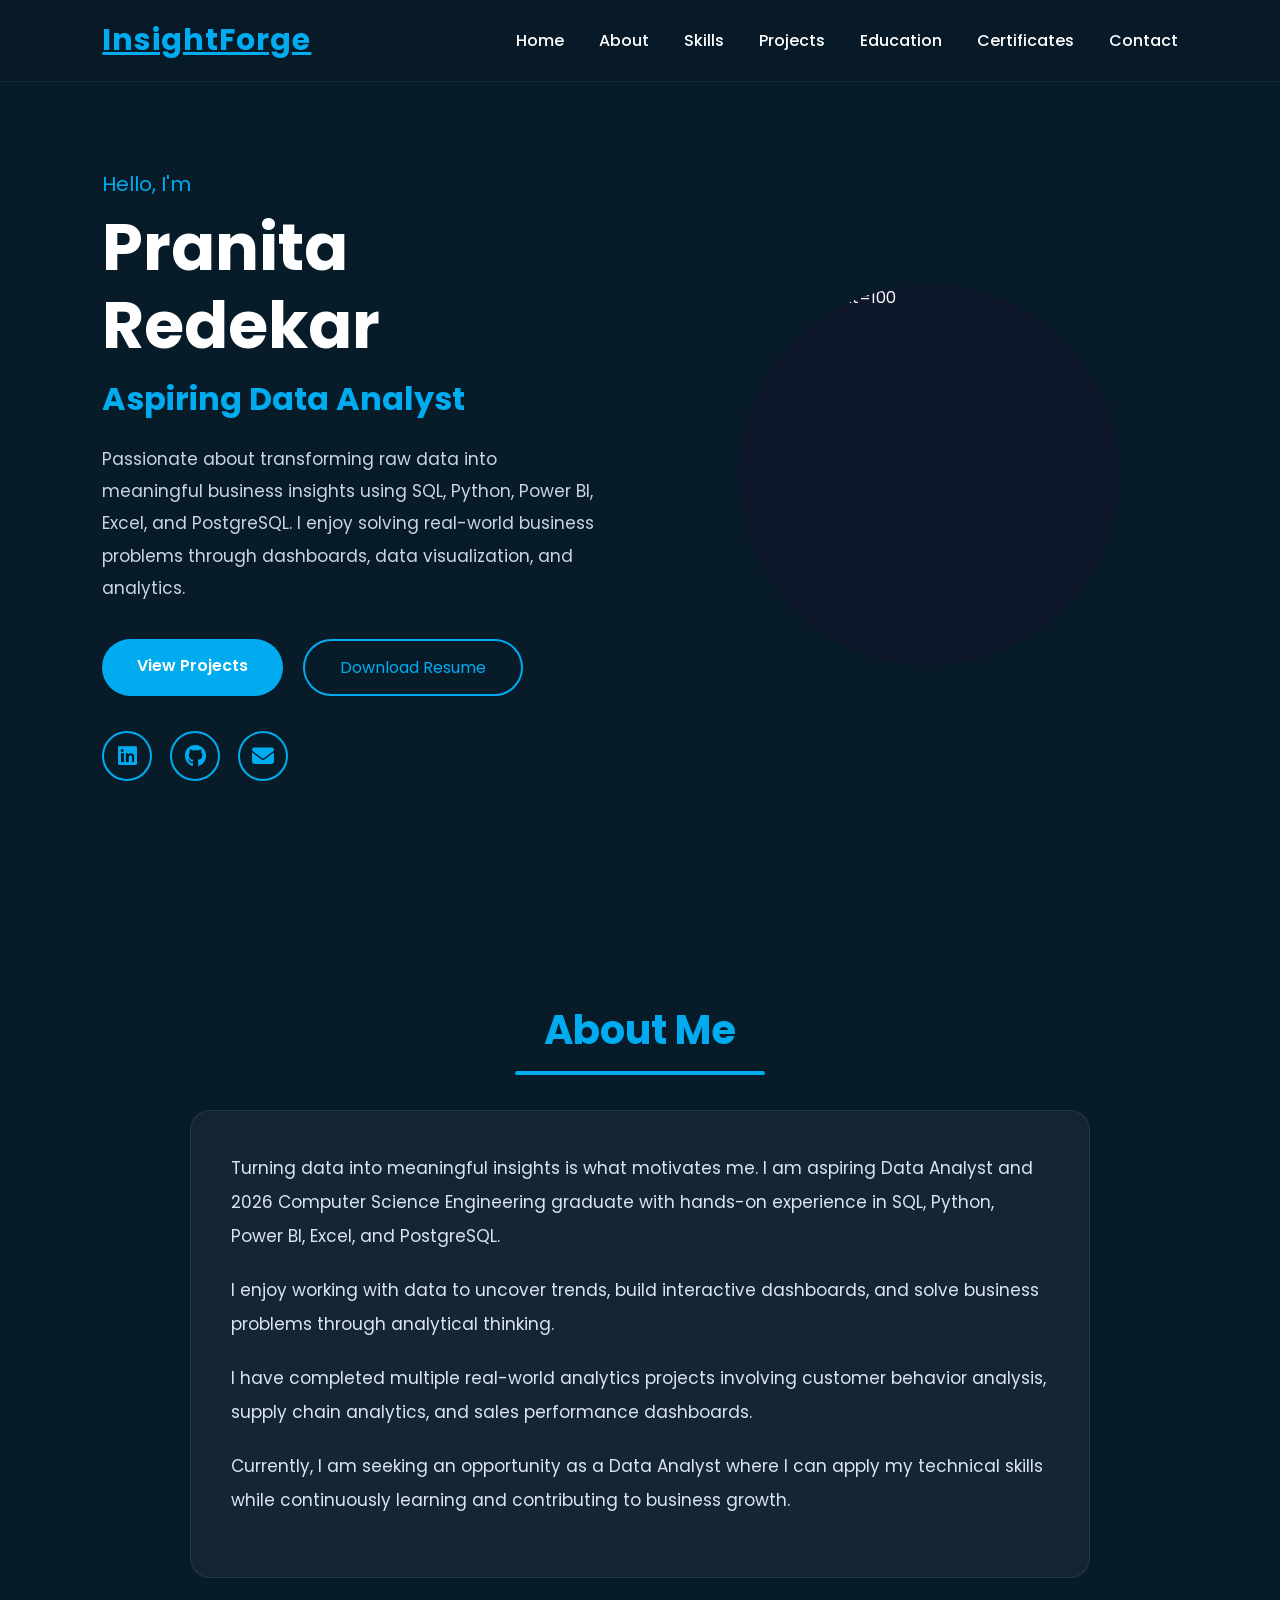
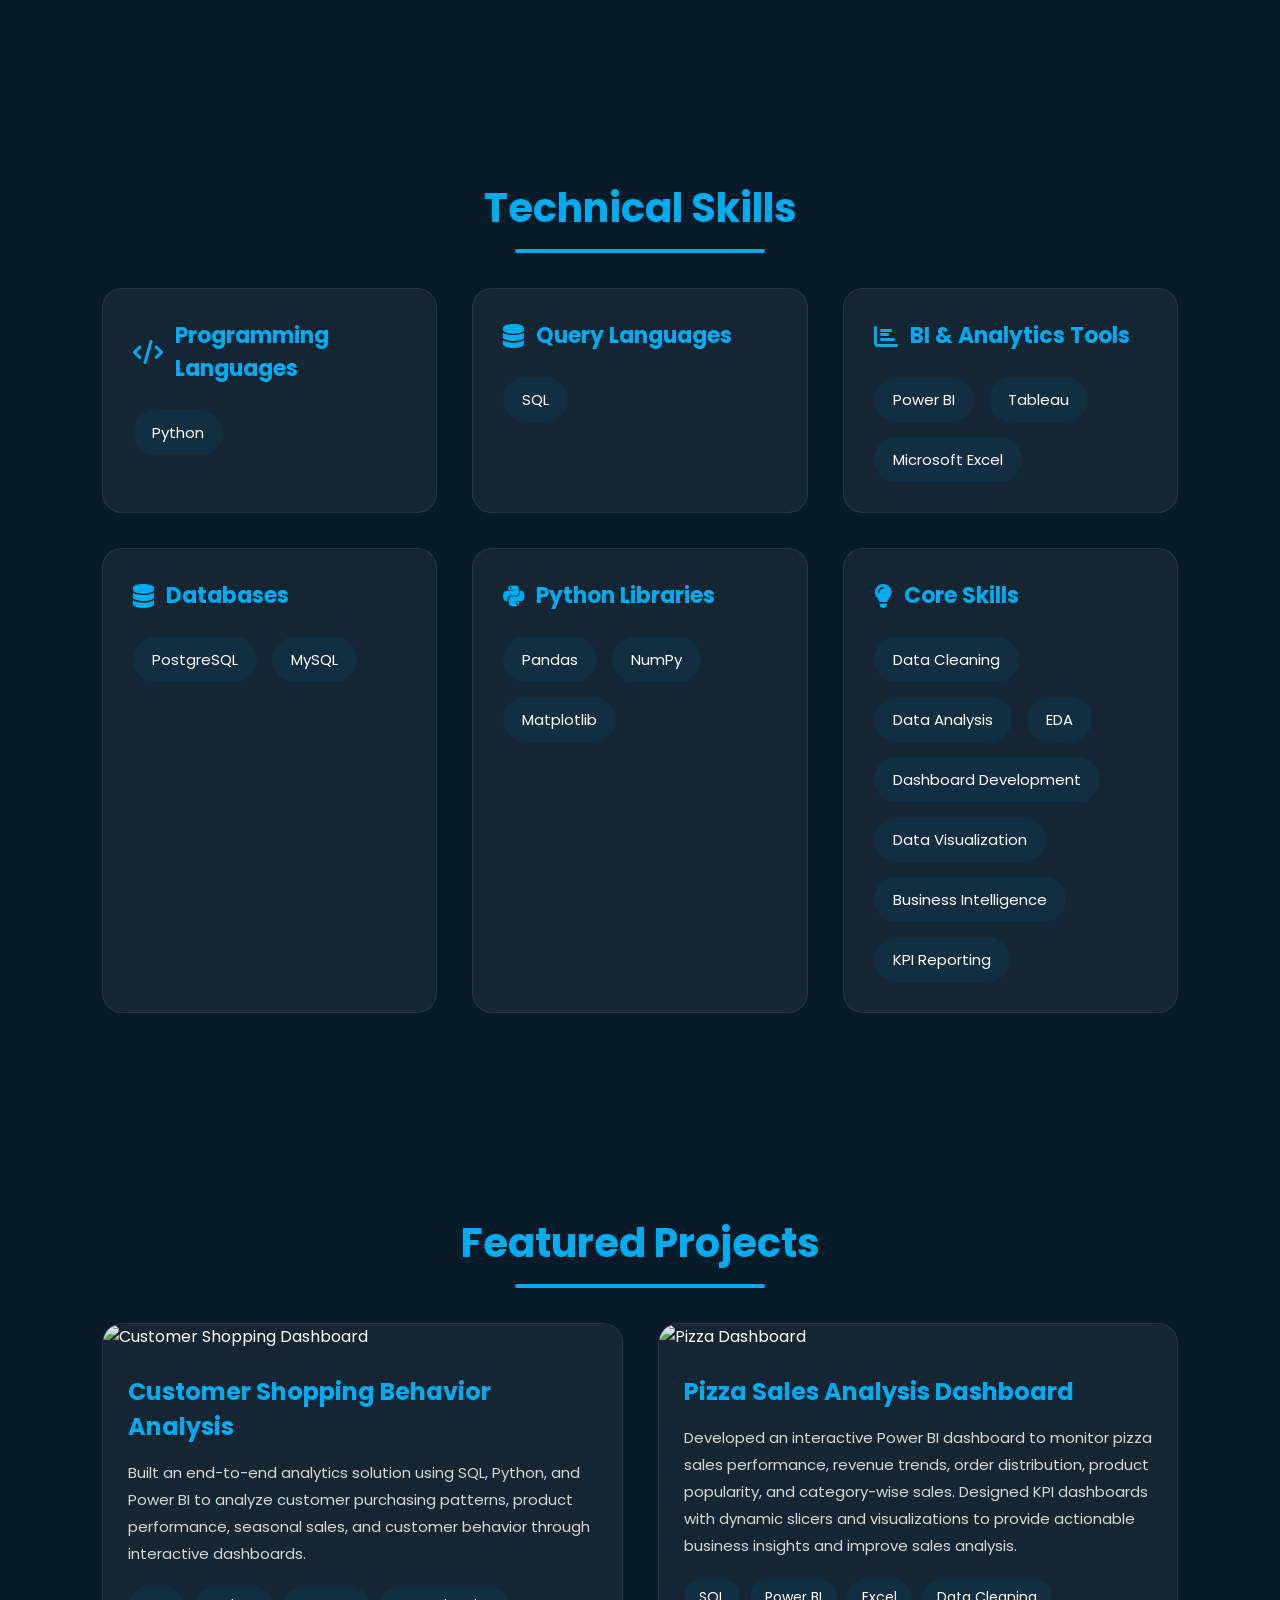
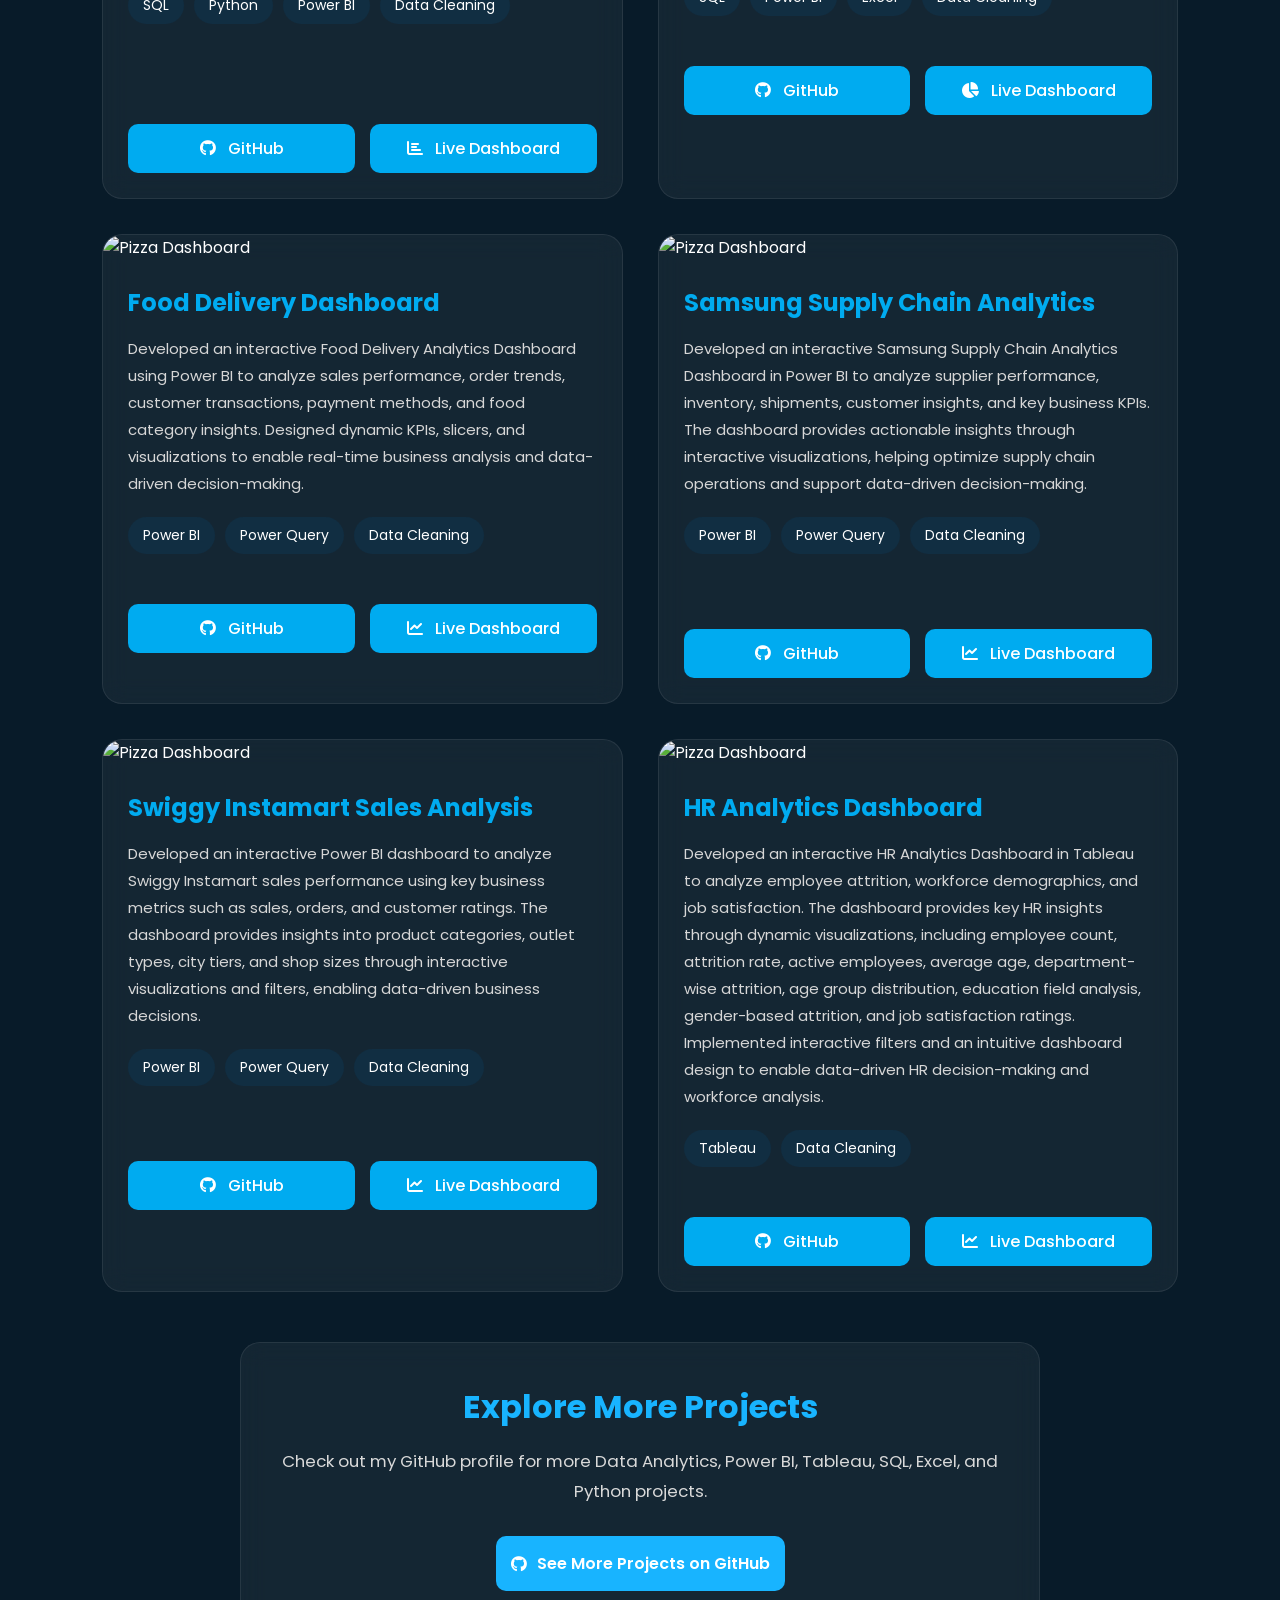
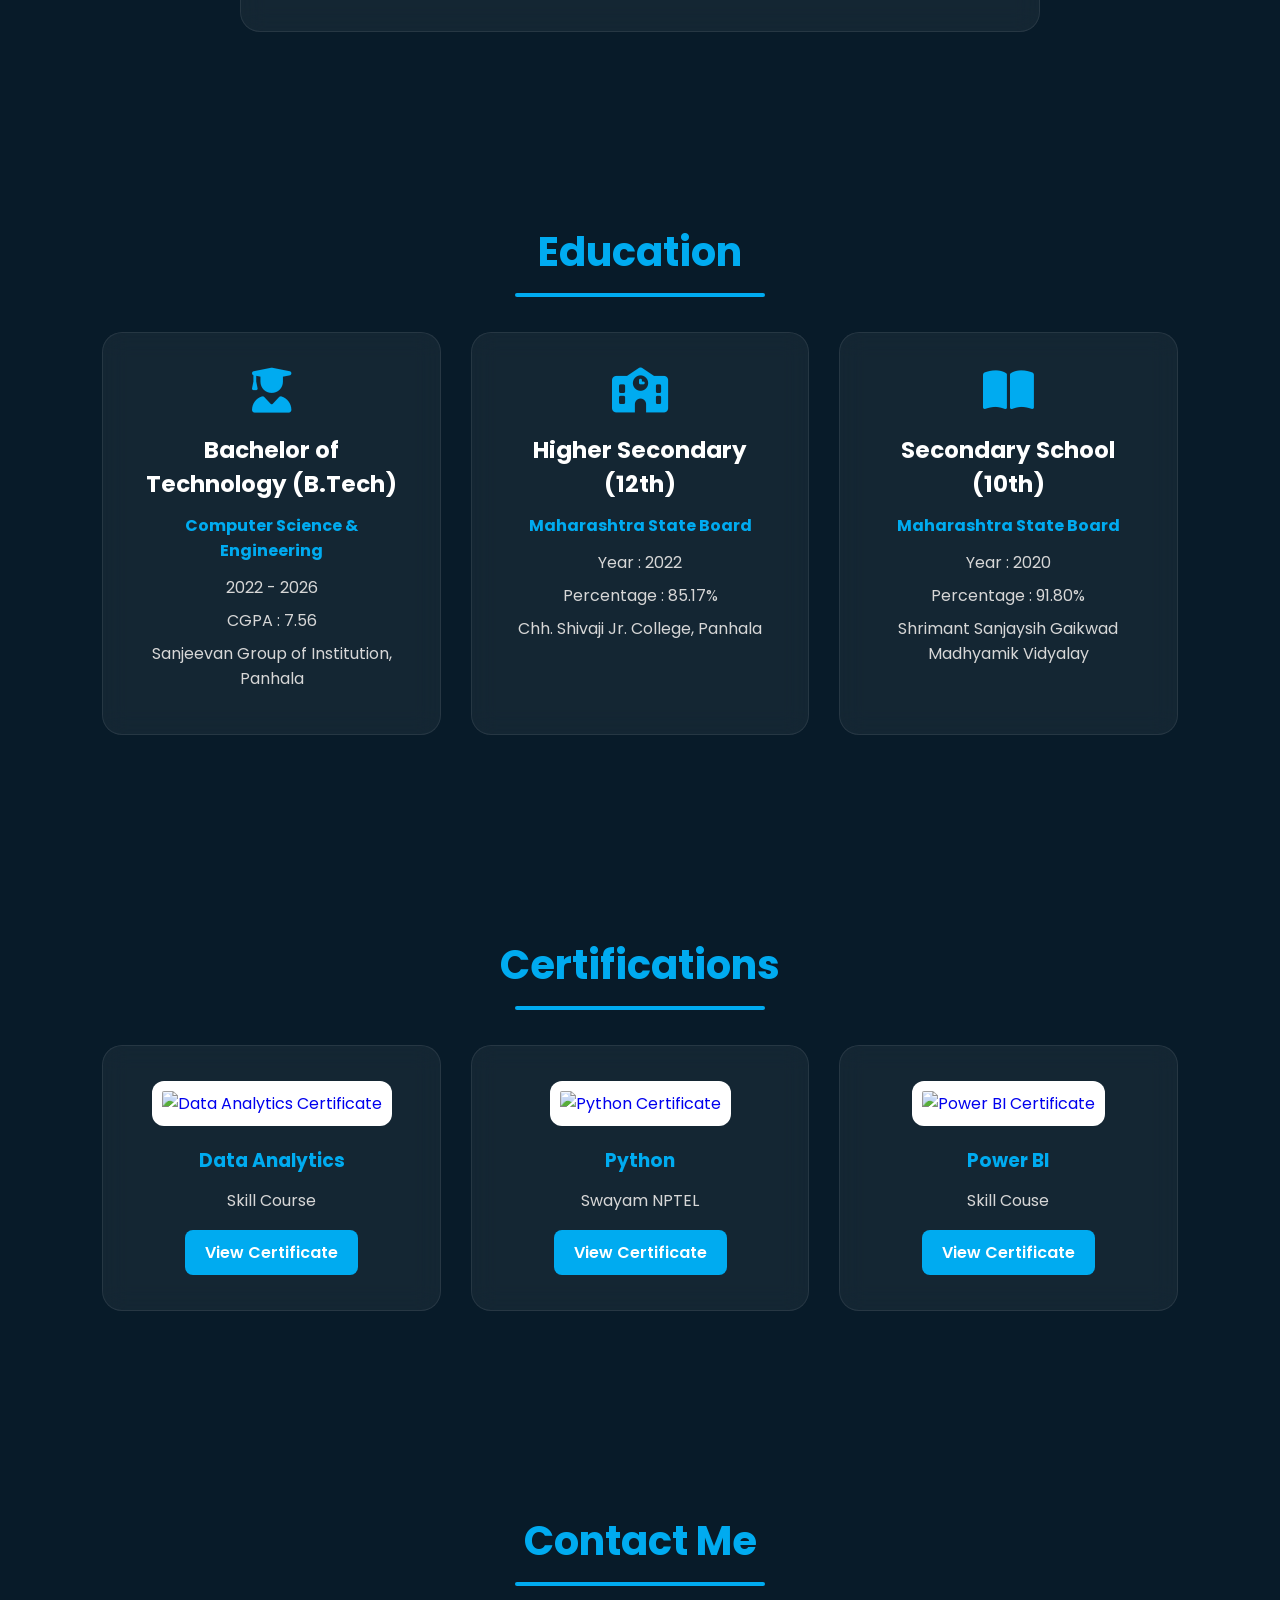
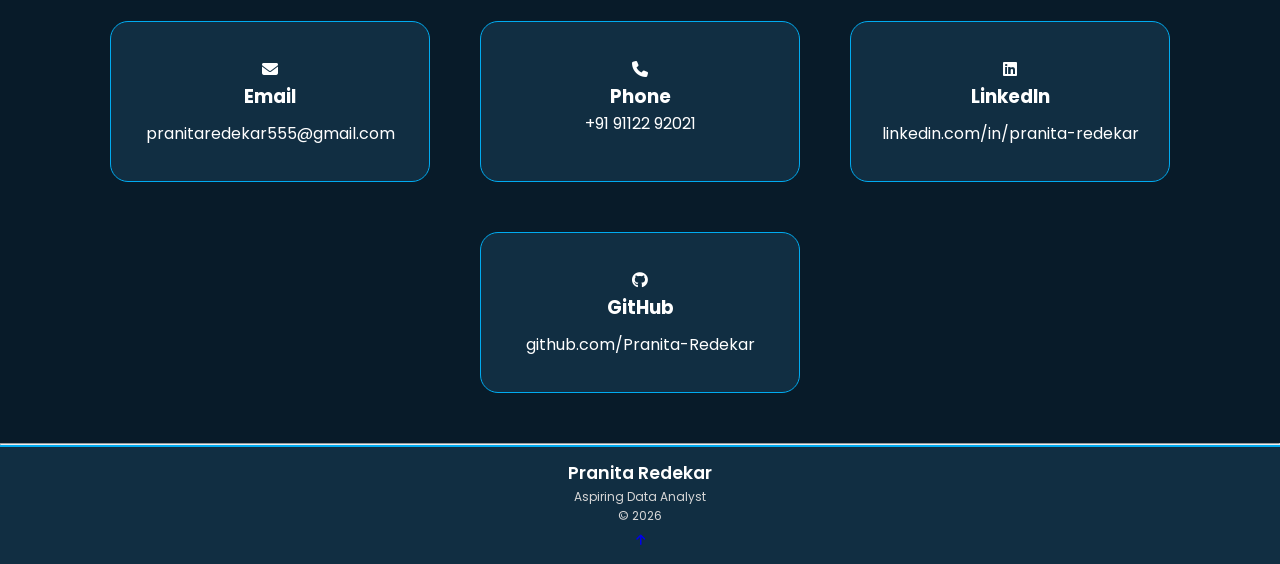
==== Portfolio/index.html @ 21b6b7c8 "Add files via upload" ====
<!DOCTYPE html>
<html lang="en">
<head>
    <meta charset="UTF-8">
    <meta name="viewport" content="width=device-width, initial-scale=1.0">
    <title>Pranita | Data Analyst Portfolio</title>

    <link rel="stylesheet" href="style.css">

    <!-- Google Fonts -->
    <link href="https://fonts.googleapis.com/css2?family=Poppins:wght@300;400;500;600;700&display=swap" rel="stylesheet">

    <!-- Font Awesome -->
    <link rel="stylesheet"
    href="https://cdnjs.cloudflare.com/ajax/libs/font-awesome/6.5.2/css/all.min.css">

</head>

<body>

<!-- ===================== NAVBAR ===================== -->

<header>

    
    <a href="#" class="logo">
    <u>InsightForge</u> 
</a>

    <nav>

        <a href="#home">Home</a>
        <a href="#about">About</a>
        <a href="#skills">Skills</a>
        <a href="#projects">Projects</a>
        <a href="#education">Education</a>
        <a href="#certifications">Certificates</a>
        <a href="#contact">Contact</a>

    </nav>

</header>

<!-- ===================== HERO ===================== -->

<section class="hero" id="home">

<div class="hero-content">

    <p class="hello">
        Hello, I'm
    </p>

    <h1>Pranita Redekar </h1>

    <h2>Aspiring Data Analyst</h2>

    <p class="hero-description">

        Passionate about transforming raw data into meaningful business insights
        using SQL, Python, Power BI, Excel, and PostgreSQL.

        I enjoy solving real-world business problems through dashboards,
        data visualization, and analytics.

    </p>

    <div class="hero-buttons">

        <a href="#projects" class="btn">
            View Projects
        </a>

        <a href="D:\Data Analytics\Portfolio\Data Analyst - Pranita Redekar.pdf" class="btn-outline" download>
            Download Resume
        </a>

    </div>

    <div class="social-icons">

        <a href="https://www.linkedin.com/in/pranita-redekar/" target="_blank">
            <i class="fab fa-linkedin"></i>
        </a>

        <a href="https://github.com/Pranita-Redekar" target="_blank">
            <i class="fab fa-github"></i>
        </a>

        
        <a href="mailto:pranitaredekar555@gmail.com" class="social-btn">
            <i class="fas fa-envelope"></i>
        </a>

    </div>

</div>


<div class="hero-image">

    <img src="D:\Data Analytics\Portfolio\New.jpeg" alt="Profile height=100" >

</div>

</section>

<!-- ===================== ABOUT ===================== -->

<section id="about">

<h2 class="section-title">
    About Me
</h2>

<div class="about-container">

<div class="about-text">

<p>

Turning data into meaningful insights is what motivates me. I am aspiring Data Analyst and 2026 Computer Science Engineering graduate with hands-on experience in SQL, Python, Power BI, Excel, and PostgreSQL.

</p>

<p>

I enjoy working with data to uncover trends, build interactive
dashboards, and solve business problems through analytical thinking.

</p>

<p>

I have completed multiple real-world analytics projects involving
customer behavior analysis, supply chain analytics, and sales
performance dashboards.

</p>

<p>

Currently, I am seeking an opportunity as a Data Analyst where I
can apply my technical skills while continuously learning and
contributing to business growth.

</p>

</div>

</div>

</section>



<!-- ===================================================== -->
<!-- ===================== SKILLS ===================== -->

<section id="skills">

    <h2 class="section-title">Technical Skills</h2>

    <div class="skills-container">

        <!-- Programming Languages -->
        <div class="skill-category">

            <h3><i class="fas fa-code"></i> Programming Languages</h3>

            <div class="skill-items">
                <span>Python</span>
            </div>

        </div>

        <!-- Query Languages -->
        <div class="skill-category">

            <h3><i class="fas fa-database"></i> Query Languages</h3>

            <div class="skill-items">
            <span>SQL</span>
            </div>

        </div>

        

        <!-- BI Tools -->
        <div class="skill-category">

            <h3><i class="fas fa-chart-bar"></i> BI & Analytics Tools</h3>

            <div class="skill-items">
                <span>Power BI</span>
                <span>Tableau</span>
                <span>Microsoft Excel</span>
            </div>

        </div>

        <!-- Databases -->
        <div class="skill-category">

            <h3><i class="fas fa-database"></i> Databases</h3>

            <div class="skill-items">
                <span>PostgreSQL</span>
                <span>MySQL</span>
            </div>

        </div>

        <!-- Python Libraries -->
        <div class="skill-category">

            <h3><i class="fab fa-python"></i> Python Libraries</h3>

            <div class="skill-items">
                <span>Pandas</span>
                <span>NumPy</span>
                <span>Matplotlib</span>
            </div>

        </div>

        <!-- Core Skills -->
        <div class="skill-category">

            <h3><i class="fas fa-lightbulb"></i> Core Skills</h3>

            <div class="skill-items">
                <span>Data Cleaning</span>
                <span>Data Analysis</span>
                <span>EDA</span>
                <span>Dashboard Development</span>
                <span>Data Visualization</span>
                <span>Business Intelligence</span>
                <span>KPI Reporting</span>
            </div>

        </div>

    </div>

</section>





<!-- ===================== PROJECTS ===================== -->

<section id="projects">

    <h2 class="section-title">Featured Projects</h2>

    <div class="projects-container">

        <!-- Project 1 -->

<div class="project-card">

<img src="D:\Data Analytics\Portfolio\Images\Customer Shopping Behavior.png"
alt="Customer Shopping Dashboard">

<div class="project-content">

<h3>Customer Shopping Behavior Analysis</h3>

<p>

Built an end-to-end analytics solution using SQL, Python, and Power BI to analyze customer purchasing patterns, product performance, seasonal sales, and customer behavior through interactive dashboards.

</p>

<div class="tech-stack">

<span>SQL</span>

<span>Python</span>

<span>Power BI</span>

<span>Data Cleaning</span>

</div>
<br>
<br>
<br>

<div class="project-links">

<a href="https://github.com/Pranita-Redekar/Customer-Shopping-Behavior-Power-BI-Python-SQL"
target="_blank">

<i class="fab fa-github"></i>
GitHub

</a>

<a href="https://app.powerbi.com/"
target="_blank">

<i class="fas fa-chart-bar"></i>
Live Dashboard

</a>

</div>

</div>

</div>

<!-- Project 2 -->

<div class="project-card">

<img src="D:\Data Analytics\Portfolio\Images\Pizza Sales Dashboard.png"
alt="Pizza Dashboard">

<div class="project-content">

<h3>Pizza Sales Analysis Dashboard</h3>

<p>

    Developed an interactive Power BI dashboard to monitor pizza sales performance, revenue trends, order distribution, product popularity, and category-wise sales. Designed KPI dashboards with dynamic slicers and visualizations to provide actionable business insights and improve sales analysis.
    
</p>

<div class="tech-stack">

<span>SQL</span>

<span>Power BI</span>

<span>Excel</span>

<span>Data Cleaning</span>


</div>
<br>
<div class="project-links">

<a href="https://github.com/Pranita-Redekar/Pizza-Sales-Analysis-Power-BI-and-SQL"
target="_blank">

<i class="fab fa-github"></i>

GitHub

</a>

<a href="https://app.powerbi.com/"
target="_blank">

<i class="fas fa-chart-pie"></i>

Live Dashboard

</a>

</div>

</div>

</div>




<!-- Project 3 -->

<div class="project-card">

<img src="D:\Data Analytics\Portfolio\Images\Food Delivery.png"
alt="Pizza Dashboard">


<div class="project-content">

<h3>Food Delivery Dashboard</h3>

<p>

Developed an interactive Food Delivery Analytics Dashboard using Power BI to analyze sales performance, order trends, customer transactions, payment methods, and food category insights. Designed dynamic KPIs, slicers, and visualizations to enable real-time business analysis and data-driven decision-making.

</p>

<div class="tech-stack">

<span>Power BI</span>

<span>Power Query</span>

<span>Data Cleaning</span>


</div>
<br>

<div class="project-links">

<a href="https://github.com/Pranita-Redekar/Food-Delivery-Dashboard-PowerBI"
target="_blank">

<i class="fab fa-github"></i>

GitHub

</a>

<a href="https://app.powerbi.com/"
target="_blank">

<i class="fas fa-chart-line"></i>

Live Dashboard

</a>

</div>

</div>

</div>

<!-- Project 3 -->

<div class="project-card">

<img src="D:\Data Analytics\Portfolio\Images\Supply Chain.png"
alt="Pizza Dashboard">



<div class="project-content">

<h3>Samsung Supply Chain Analytics</h3>

<p>

Developed an interactive Samsung Supply Chain Analytics Dashboard in Power BI to analyze supplier performance, inventory, shipments, customer insights, and key business KPIs. The dashboard provides actionable insights through interactive visualizations, helping optimize supply chain operations and support data-driven decision-making.
</p>

<div class="tech-stack">

<span>Power BI</span>

<span>Power Query</span>

<span>Data Cleaning</span>


</div>
<br>
<br>

<div class="project-links">

<a href="https://github.com/Pranita-Redekar/Samsung-Supply-Chain-Project-Power-BI"
target="_blank">

<i class="fab fa-github"></i>

GitHub

</a>

<a href="https://app.powerbi.com/"
target="_blank">

<i class="fas fa-chart-line"></i>

Live Dashboard

</a>

</div>

</div>

</div>



<!-- Project 5 -->

<div class="project-card">

<img src="D:\Data Analytics\Portfolio\Images\Swiggy Sales.png"
alt="Pizza Dashboard">


<div class="project-content">

<h3>Swiggy Instamart Sales Analysis</h3>

<p>

Developed an interactive Power BI dashboard to analyze Swiggy Instamart sales performance using key business metrics such as sales, orders, and customer ratings. The dashboard provides insights into product categories, outlet types, city tiers, and shop sizes through interactive visualizations and filters, enabling data-driven business decisions.
</p>

<div class="tech-stack">

<span>Power BI</span>

<span>Power Query</span>

<span>Data Cleaning</span>


</div>
<br><br>

<div class="project-links">

<a href="https://github.com/Pranita-Redekar/Swiggy-Instamart-Sales-Performance-Dashboard-Power-BI"
target="_blank">

<i class="fab fa-github"></i>

GitHub

</a>

<a href="https://app.powerbi.com/"
target="_blank">

<i class="fas fa-chart-line"></i>

Live Dashboard

</a>

</div>

</div>

</div>


<!-- Project 6 -->

<div class="project-card">

<img src="D:\Data Analytics\Portfolio\Images\HR Analytics.png"
alt="Pizza Dashboard">


<div class="project-content">

<h3>HR Analytics Dashboard</h3>

<p>
Developed an interactive HR Analytics Dashboard in Tableau to analyze employee attrition, workforce demographics, and job satisfaction. The dashboard provides key HR insights through dynamic visualizations, including employee count, attrition rate, active employees, average age, department-wise attrition, age group distribution, education field analysis, gender-based attrition, and job satisfaction ratings. Implemented interactive filters and an intuitive dashboard design to enable data-driven HR decision-making and workforce analysis.
</p>

<div class="tech-stack">

<span>Tableau</span>

<span>Data Cleaning</span>


</div>
<br>

<div class="project-links">

<a href="https://github.com/Pranita-Redekar/HR-Analytics-Dashboard-Tableau"
target="_blank">

<i class="fab fa-github"></i>

GitHub

</a>

<a href="https://app.powerbi.com/"
target="_blank">

<i class="fas fa-chart-line"></i>

Live Dashboard

</a>

</div>

</div>

</div>


    </div> <!-- End of projects-container -->

    <section class="github-section">
        <div class="github-box">
            <h2>Explore More Projects</h2>

        <p>
            Check out my GitHub profile for more Data Analytics,
            Power BI, Tableau, SQL, Excel, and Python projects.
        </p>

        <a href="https://github.com/Pranita-Redekar"
           target="_blank"
           class="github-btn">

            <i class="fab fa-github"></i>
            See More Projects on GitHub

        </a>
        </div>
    </section>

</section>




<!-- Skills Section -->
<!-- Do not add anything below until Part 2 -->
<!-- ===================================================== -->
<!-- ===================== EDUCATION ===================== -->

<section id="education">

    <h2 class="section-title">Education</h2>

    <div class="education-container">

        <!-- B.E. -->
        <div class="education-card">

            <i class="fas fa-user-graduate"></i>

            <h3>Bachelor of Technology (B.Tech)</h3>

            <h4>Computer Science & Engineering </h4>

            <p>2022 - 2026</p>

            <p>CGPA : 7.56</p>

            <p>Sanjeevan Group of Institution, Panhala</p>

        </div>

        <!-- 12th -->

        <div class="education-card">

            <i class="fas fa-school"></i>

            <h3>Higher Secondary (12th)</h3>

            <h4>Maharashtra State Board</h4>

            <p>Year : 2022</p>

            <p>Percentage : 85.17%</p>

            <p>Chh. Shivaji Jr. College, Panhala</p>

        </div>

        <!-- 10th -->

        <div class="education-card">

            <i class="fas fa-book-open"></i>

            <h3>Secondary School (10th)</h3>

            <h4>Maharashtra State Board</h4>

            <p>Year : 2020</p>

            <p>Percentage : 91.80%</p>

            <p>Shrimant Sanjaysih Gaikwad Madhyamik Vidyalay</p>

        </div>

    </div>

</section>






<!-- ===================== CERTIFICATIONS ===================== -->

<section id="certifications">

    <h2 class="section-title">Certifications</h2>

    <div class="certificate-container">

        <!-- Certificate 1 -->
        <div class="certificate-card">

            <a href="Certificates/Data Analytics Masterry.png" target="_blank">
                <img src="Certificates/Data Analytics Masterry.png"
                     alt="Data Analytics Certificate"
                     class="certificate-img">
            </a>

            <h3>Data Analytics</h3>

            <p>Skill Course</p>

            <a href="Certificates/Data Analytics Masterry.png"
               target="_blank"
               class="certificate-btn">
               View Certificate
            </a>

        </div>

        <!-- Certificate 2 -->
        <div class="certificate-card">

            <a href="Certificates/Python NPTEL Certificate.jpg" target="_blank">
                <img src="Certificates/Python NPTEL Certificate.jpg"
                     alt="Python Certificate"
                     class="certificate-img">
            </a>

            <h3>Python</h3>

            <p>Swayam NPTEL</p>

            <a href="Certificates/Python NPTEL Certificate.jpg"
               target="_blank"
               class="certificate-btn">
               View Certificate
            </a>

        </div>

        <!-- Certificate 3 -->
        <div class="certificate-card">

            <a href="Certificates/Power BI Certificate.png" target="_blank">
                <img src="Certificates/Power BI Certificate.png"
                     alt="Power BI Certificate"
                     class="certificate-img">
            </a>

            <h3>Power BI</h3>

            <p>Skill Couse</p>

            <a href="Certificates/Power BI Certificate.png"
               target="_blank"
               class="certificate-btn">
               View Certificate
            </a>

        </div>

    </div>

</section>



<!-- ===================== CONTACT ===================== -->

<section id="contact">

<h2 class="section-title">

Contact Me

</h2>


<div class="contact-container">


<!-- Email -->


<div class="contact-card">
    <i class="fas fa-envelope"></i>
    <h3>Email</h3>
    <a href="mailto:pranitaredekar555@gmail.com">
        pranitaredekar555@gmail.com
    </a>
</div>

<!-- Phone -->

<div class="contact-card">

<i class="fas fa-phone"></i>

<h3>Phone</h3>

<p>+91 91122 92021</p>

</div>


<div class="contact-card">
    <i class="fab fa-linkedin"></i>
    <h3>LinkedIn</h3>
    <a href="https://www.linkedin.com/in/pranita-redekar/" target="_blank">
        linkedin.com/in/pranita-redekar
    </a>
</div>

<div class="contact-card">
    <i class="fab fa-github"></i>
    <h3>GitHub</h3>
    <a href="https://github.com/Pranita-Redekar" target="_blank">
        github.com/Pranita-Redekar
    </a>
</div>

</div>


<!-- ===================== FOOTER ===================== -->
<br>
<br>
<hr>
<footer class="footer">

<div class="footer-content">

<h2>Pranita Redekar</h2>

<p>Aspiring Data Analyst</p>


<p class="copyright">© 2026 </p>

<!-- Back to Top -->

<a href="#home" class="top-btn">

<i class="fas fa-arrow-up"></i>

</a>
</div>


</footer>




</html>
<script src="script.js"></script>
</body>
</html>
---- Portfolio/style.css ----
/* ==========================================
   GOOGLE FONT
========================================== */

@import url('https://fonts.googleapis.com/css2?family=Poppins:wght@300;400;500;600;700;800&display=swap');

/* ==========================================
   RESET
========================================== */

*{
    margin:0;
    padding:0;
    box-sizing:border-box;
    scroll-behavior:smooth;
    font-family:'Poppins',sans-serif;
}

body{

    background:#081b29;
    color:#fff;
    overflow-x:hidden;

}

html{

    scroll-behavior:smooth;

}

a{

    text-decoration:none;

}

ul{

    list-style:none;

}

/* ==========================================
   CUSTOM SCROLL BAR
========================================== */

::-webkit-scrollbar{

    width:10px;

}

::-webkit-scrollbar-track{

    background:#081b29;

}

::-webkit-scrollbar-thumb{

    background:#00abf0;
    border-radius:20px;

}

::-webkit-scrollbar-thumb:hover{

    background:#0095d5;

}

/* ==========================================
   HEADER
========================================== */

header{

    position:fixed;
    top:0;
    left:0;

    width:100%;

    padding:18px 8%;

    display:flex;
    justify-content:space-between;
    align-items:center;

    background:rgba(8,27,41,.75);

    backdrop-filter:blur(15px);

    z-index:999;

    border-bottom:1px solid rgba(255,255,255,.08);

}

/* ==========================================
   LOGO
========================================== */

.logo{

    color:#00abf0;

    font-size:30px;

    font-weight:700;

    letter-spacing:1px;

}

/* ==========================================
   NAVBAR
========================================== */

nav{

    display:flex;
    gap:35px;

}

nav a{

    color:white;

    font-weight:500;

    transition:.35s;

    position:relative;

}

nav a::after{

    content:"";

    position:absolute;

    left:0;
    bottom:-6px;

    width:0;

    height:2px;

    background:#00abf0;

    transition:.4s;

}

nav a:hover{

    color:#00abf0;

}

nav a:hover::after{

    width:100%;

}

/* ==========================================
   HERO SECTION
========================================== */

.hero{

    min-height:100vh;

    display:flex;

    justify-content:space-between;

    align-items:center;

    padding:120px 8% 70px;

    gap:80px;

}

/* ==========================================
   HERO CONTENT
========================================== */

.hero-content{

    flex:1;

}

.hello{

    color:#00abf0;

    font-size:20px;

    margin-bottom:10px;

}

.hero-content h1{

    font-size:65px;

    line-height:1.2;

    margin-bottom:10px;

}

.hero-content h2{

    font-size:32px;

    color:#00abf0;

    margin-bottom:20px;

}

.hero-description{

    color:#cbd5e1;

    line-height:1.9;

    font-size:17px;

    max-width:650px;

}

/* ==========================================
   BUTTONS
========================================== */

.hero-buttons{

    margin-top:35px;

    display:flex;

    gap:20px;

}

.btn{

    background:#00abf0;

    color:white;

    padding:14px 35px;

    border-radius:50px;

    transition:.4s;

    font-weight:600;

}

.btn:hover{

    transform:translateY(-5px);

    box-shadow:0 0 25px rgba(0,171,240,.45);

}

.btn-outline{

    border:2px solid #00abf0;

    color:#00abf0;

    padding:14px 35px;

    border-radius:50px;

    transition:.4s;

}

.btn-outline:hover{

    background:#00abf0;

    color:white;

}

/* ==========================================
   SOCIAL ICONS
========================================== */

.social-icons{

    margin-top:35px;

    display:flex;

    gap:18px;

}

.social-icons a{

    width:50px;

    height:50px;

    display:flex;

    justify-content:center;

    align-items:center;

    border-radius:50%;

    border:2px solid #00abf0;

    color:#00abf0;

    font-size:22px;

    transition:.4s;

}

.social-icons a:hover{

    background:#00abf0;

    color:white;

    transform:translateY(-8px);

    box-shadow:0 0 20px rgba(0,171,240,.5);

}

/* ==========================================
   PROFILE IMAGE
========================================== */

.hero-image{

    flex:1;

    display:flex;

    justify-content:center;

}

.hero-image img{
    width:380px;
    height:380px;
    border-radius:50%;
    object-fit:contain;
    background:#0F172A;
}
/*.hero-image img{
    width:380px;
    height:380px;
    border-radius:50%;
    object-fit:cover;
    object-position:center top;
}*/

@keyframes float{

    0%{

        transform:translateY(0);

    }

    50%{

        transform:translateY(-15px);

    }

    100%{

        transform:translateY(0);

    }

}

/* ==========================================
   SECTION TITLE
========================================== */

.section-title{
    text-align:center;
    font-size:40px;
    color:#00abf0;
    position:relative;
    margin-bottom:50px;
}

.section-title::after{

    content:"";

    width:250px;

    height:4px;

    background:#00abf0;

    position:absolute;

    left:50%;

    bottom:-15px;

    transform:translateX(-50%);

    border-radius:50px;

}
/* ==========================================
   ABOUT SECTION
========================================== */

#about{
    padding:100px 8%;
}

.about-container{
    display:flex;
    justify-content:center;
    align-items:center;
}

.about-text{
    max-width:900px;
    background:rgba(255,255,255,.05);
    backdrop-filter:blur(12px);
    border:1px solid rgba(255,255,255,.08);
    border-radius:20px;
    padding:40px;
    transition:.4s;
}

.about-text:hover{
    transform:translateY(-8px);
    box-shadow:0 15px 35px rgba(0,171,240,.2);
}

.about-text p{
    font-size:17px;
    line-height:2;
    color:#dbe4ee;
    margin-bottom:20px;
}

/* ==========================================
   STATS SECTION
========================================== */

.stats{

    padding:70px 8%;

    display:grid;

    grid-template-columns:repeat(auto-fit,minmax(220px,1fr));

    gap:30px;

}

.stat-card{

    background:rgba(255,255,255,.05);

    border:1px solid rgba(255,255,255,.08);

    border-radius:20px;

    padding:35px;

    text-align:center;

    backdrop-filter:blur(15px);

    transition:.4s;

}

.stat-card:hover{

    transform:translateY(-12px);

    box-shadow:0 15px 35px rgba(0,171,240,.25);

}

.stat-card i{

    font-size:45px;

    color:#00abf0;

    margin-bottom:20px;

}

.stat-card h2{

    font-size:38px;

    margin-bottom:10px;

}

.stat-card p{

    color:#cbd5e1;

    font-size:16px;

}

/* ==========================================
   SKILLS SECTION
========================================== */

#skills{

    padding:100px 8%;

}

.skills-container{

    display:grid;

    grid-template-columns:repeat(auto-fit,minmax(330px,1fr));

    gap:35px;

}

/* ==========================================
   SKILL CATEGORY CARD
========================================== */

.skill-category{

    background:rgba(255,255,255,.05);

    border:1px solid rgba(255,255,255,.08);

    backdrop-filter:blur(12px);

    border-radius:20px;

    padding:30px;

    transition:.4s;

}

.skill-category:hover{

    transform:translateY(-10px);

    box-shadow:0 15px 35px rgba(0,171,240,.25);

}

/* ==========================================
   CATEGORY TITLE
========================================== */

.skill-category h3{

    color:#00abf0;

    font-size:22px;

    margin-bottom:25px;

    display:flex;

    align-items:center;

    gap:12px;

}

.skill-category h3 i{

    font-size:24px;

}

/* ==========================================
   SKILL TAGS
========================================== */

.skill-items{

    display:flex;

    flex-wrap:wrap;

    gap:15px;

}

.skill-items span{

    background:#112e42;

    color:white;

    padding:10px 18px;

    border-radius:30px;

    font-size:15px;

    transition:.35s;

    border:1px solid transparent;

}

.skill-items span:hover{

    background:#00abf0;

    color:#fff;

    transform:scale(1.08);

    border-color:#00abf0;

    cursor:pointer;

}

/* ==========================================
   SKILLS ANIMATION
========================================== */

.skill-category{

    animation:fadeUp .8s ease;

}

@keyframes fadeUp{

    from{

        opacity:0;

        transform:translateY(30px);

    }

    to{

        opacity:1;

        transform:translateY(0);

    }

}

/* ==========================================
   SECTION SPACING
========================================== */

section{

    scroll-margin-top:90px;

}
/* ==========================================
   ABOUT SECTION
========================================== */

#about{
    padding:100px 8%;
}

.about-container{
    display:flex;
    justify-content:center;
    align-items:center;
}

.about-text{
    max-width:900px;
    background:rgba(255,255,255,.05);
    backdrop-filter:blur(12px);
    border:1px solid rgba(255,255,255,.08);
    border-radius:20px;
    padding:40px;
    transition:.4s;
}

.about-text:hover{
    transform:translateY(-8px);
    box-shadow:0 15px 35px rgba(0,171,240,.2);
}

.about-text p{
    font-size:17px;
    line-height:2;
    color:#dbe4ee;
    margin-bottom:20px;
}

/* ==========================================
   STATS SECTION
========================================== */

.stats{

    padding:70px 8%;

    display:grid;

    grid-template-columns:repeat(auto-fit,minmax(220px,1fr));

    gap:30px;

}

.stat-card{

    background:rgba(255,255,255,.05);

    border:1px solid rgba(255,255,255,.08);

    border-radius:20px;

    padding:35px;

    text-align:center;

    backdrop-filter:blur(15px);

    transition:.4s;

}

.stat-card:hover{

    transform:translateY(-12px);

    box-shadow:0 15px 35px rgba(0,171,240,.25);

}

.stat-card i{

    font-size:45px;

    color:#00abf0;

    margin-bottom:20px;

}

.stat-card h2{

    font-size:38px;

    margin-bottom:10px;

}

.stat-card p{

    color:#cbd5e1;

    font-size:16px;

}

/* ==========================================
   SKILLS SECTION
========================================== */

#skills{

    padding:100px 8%;

}

.skills-container{

    display:grid;

    grid-template-columns:repeat(auto-fit,minmax(330px,1fr));

    gap:35px;

}

/* ==========================================
   SKILL CATEGORY CARD
========================================== */

.skill-category{

    background:rgba(255,255,255,.05);

    border:1px solid rgba(255,255,255,.08);

    backdrop-filter:blur(12px);

    border-radius:20px;

    padding:30px;

    transition:.4s;

}

.skill-category:hover{

    transform:translateY(-10px);

    box-shadow:0 15px 35px rgba(0,171,240,.25);

}

/* ==========================================
   CATEGORY TITLE
========================================== */

.skill-category h3{

    color:#00abf0;

    font-size:22px;

    margin-bottom:25px;

    display:flex;

    align-items:center;

    gap:12px;

}

.skill-category h3 i{

    font-size:24px;

}

/* ==========================================
   SKILL TAGS
========================================== */

.skill-items{

    display:flex;

    flex-wrap:wrap;

    gap:15px;

}

.skill-items span{

    background:#112e42;

    color:white;

    padding:10px 18px;

    border-radius:30px;

    font-size:15px;

    transition:.35s;

    border:1px solid transparent;

}

.skill-items span:hover{

    background:#00abf0;

    color:#fff;

    transform:scale(1.08);

    border-color:#00abf0;

    cursor:pointer;

}

/* ==========================================
   SKILLS ANIMATION
========================================== */

.skill-category{

    animation:fadeUp .8s ease;

}

@keyframes fadeUp{

    from{

        opacity:0;

        transform:translateY(30px);

    }

    to{

        opacity:1;

        transform:translateY(0);

    }

}

/* ==========================================
   SECTION SPACING
========================================== */

section{

    scroll-margin-top:90px;

}
/* ==========================================
   PROJECTS SECTION
========================================== */

#projects{
    padding:100px 8%;
}

.projects-container{
    display:grid;
    grid-template-columns:repeat(auto-fit,minmax(350px,1fr));
    gap:35px;
}

.project-card{
    background:rgba(255,255,255,.05);
    border:1px solid rgba(255,255,255,.08);
    backdrop-filter:blur(12px);
    border-radius:20px;
    overflow:hidden;
    transition:.4s;
}

.project-card:hover{
    transform:translateY(-10px);
    box-shadow:0 20px 40px rgba(0,171,240,.25);
}

.project-card img{
    width:100%;
    height:220px;
    object-fit:cover;
    transition:.5s;
}

.project-card:hover img{
    transform:scale(1.05);
}

.project-content{
    padding:25px;
}

.project-content h3{
    color:#00abf0;
    margin-bottom:15px;
    font-size:24px;
}

.project-content p{
    color:#d7d7d7;
    line-height:1.8;
    font-size:15px;
    margin-bottom:20px;
}

/* ===========================
   TECH STACK
=========================== */

.tech-stack{
    display:flex;
    flex-wrap:wrap;
    gap:10px;
    margin-bottom:25px;
}

.tech-stack span{
    background:#112e42;
    color:#fff;
    padding:8px 15px;
    border-radius:30px;
    font-size:14px;
    transition:.3s;
}

.tech-stack span:hover{
    background:#00abf0;
}

/* ===========================
   PROJECT LINKS
=========================== */

.project-links{
    display:flex;
    justify-content:space-between;
    gap:15px;
}

.project-links a{
    flex:1;
    text-align:center;
    padding:12px;
    border-radius:10px;
    background:#00abf0;
    color:#fff;
    transition:.3s;
    font-weight:500;
}

.project-links a:hover{
    background:#008cc7;
    transform:translateY(-3px);
}

.project-links a i{
    margin-right:8px;
}

/* ==========================================
   EDUCATION SECTION
========================================== */

#education{
    padding:40px 8% 100px;
}


.education-container{
    display:grid;
    grid-template-columns:repeat(auto-fit,minmax(280px,1fr));
    gap:30px;
}

.education-card{
    background:rgba(255,255,255,.05);
    backdrop-filter:blur(12px);
    border:1px solid rgba(255,255,255,.08);
    border-radius:20px;
    padding:35px;
    text-align:center;
    transition:.4s;
}

.education-card:hover{
    transform:translateY(-10px);
    box-shadow:0 15px 35px rgba(0,171,240,.25);
}

.education-card i{
    font-size:45px;
    color:#00abf0;
    margin-bottom:20px;
}

.education-card h3{
    margin-bottom:12px;
    font-size:23px;
}

.education-card h4{
    color:#00abf0;
    margin-bottom:12px;
}

.education-card p{
    color:#d7d7d7;
    margin:8px 0;
}

/* ==========================================
   CERTIFICATIONS
========================================== */

#certifications{
    padding:100px 8%;
}

.certificate-img{
    width:100%;
    height:220px;
    object-fit:contain;
    background:#fff;
    border-radius:12px;
    padding:10px;
    margin-bottom:20px;
    transition:.3s;
}

.certificate-img:hover{
    transform:scale(1.03);
}

.certificate-btn{
    display:inline-block;
    margin-top:15px;
    background:#00abf0;
    color:#fff;
    padding:10px 20px;
    border-radius:8px;
    font-weight:600;
    text-decoration:none;
    transition:.3s;
}

.certificate-btn:hover{
    background:#008cc7;
    transform:translateY(-2px);
}

.certificate-container{
    display:grid;
    grid-template-columns:repeat(auto-fit,minmax(280px,1fr));
    gap:30px;
}

.certificate-card{
    background:rgba(255,255,255,.05);
    backdrop-filter:blur(12px);
    border:1px solid rgba(255,255,255,.08);
    border-radius:20px;
    text-align:center;
    padding:35px;
    transition:.4s;
}

.certificate-card:hover{
    transform:translateY(-10px);
    box-shadow:0 15px 35px rgba(0,171,240,.25);
}

.certificate-card i{
    font-size:45px;
    color:#FFD700;
    margin-bottom:20px;
}

.certificate-card h3{
    color:#00abf0;
    margin-bottom:12px;
}

.certificate-card p{
    color:#d7d7d7;
    line-height:1.7;
}



#contact{
    padding-top:100px;
    padding-bottom:0px;
}

.contact-container{
    display:flex !important;
    justify-content:center;
    align-items:stretch;
    gap: 50px;
    flex-wrap:wrap;
}

.contact-card{
    width:230px;
}

.contact-card{
    width:260px;
    background:#112e42;
    border:1px solid rgba(0,171,240,0.4);
    border-radius:15px;
    padding:25px;
    text-align:center;
    transition:0.3s ease;
}

.contact-card:hover{
    transform:translateY(-8px);
    box-shadow:0 10px 25px rgba(0,171,240,0.35);
}

.contact-card{
    width:320px;          
    min-height:150px;     
    padding:35px 25px;
    background:#112e42;
    border:1px solid #00abf0;
    border-radius:18px;
    text-align:center;
    transition:.3s;
}

.contact-card a{
    display:block;
    margin-top:10px;
    color:#ffffff;
    text-decoration:none;
    font-size:16px;
    transition:.3s;
}

.contact-card a:hover{
    color:#00abf0;
}




.footer{
    width:100%;
    background:#112e42;
    border-top:2px solid #00abf0;
    padding:8px 0;      /* Aur kam height */
    display:flex;
    justify-content:center;
    align-items:center;
}

.footer-content{
    text-align:center;
    padding:5px 20px;
}

.footer-content h2{
    color:#fff;
    font-size:1.1rem;    /* Aur chhota */
    font-weight:600;
    margin-bottom:2px;
}

.footer-content p{
    color:#d7d7d7;
    font-size:0.75rem;
    margin:1px 0;
}

.copyright{
    font-size:0.7rem;
}

.top-btn{
    width:30px;
    height:30px;
    margin-top:5px;
    font-size:0.75rem;
}


.github-section{
    display:flex;
    justify-content:center;
    align-items:center;
    padding:50px 0;
    margin:0;
}


.github-box{
    width: 800px;
    max-width: 90%;
    background: rgba(255,255,255,.05);
    border: 1px solid rgba(255,255,255,.08);
    backdrop-filter: blur(12px);
    border-radius: 20px;
    padding: 40px;
    text-align: center;
    margin: 0 auto;
}
.github-box h2{
    color: #18b4ff;
    font-size: 2rem;
    margin-bottom: 15px;
}

.github-box p{
    color: #d9d9d9;
    font-size: 1.05rem;
    line-height: 1.8;
    margin-bottom: 30px;
}

.github-btn{
    display: inline-flex;
    align-items: center;
    gap: 10px;
    background: #18b4ff;
    color: #fff;
    text-decoration: none;
    padding: 15px 15px;
    border-radius: 10px;
    font-size: 1rem;
    font-weight: 600;
    transition: 0.3s ease;
}

.github-btn:hover{
    background: #0d9be6;
    transform: translateY(-3px);
}
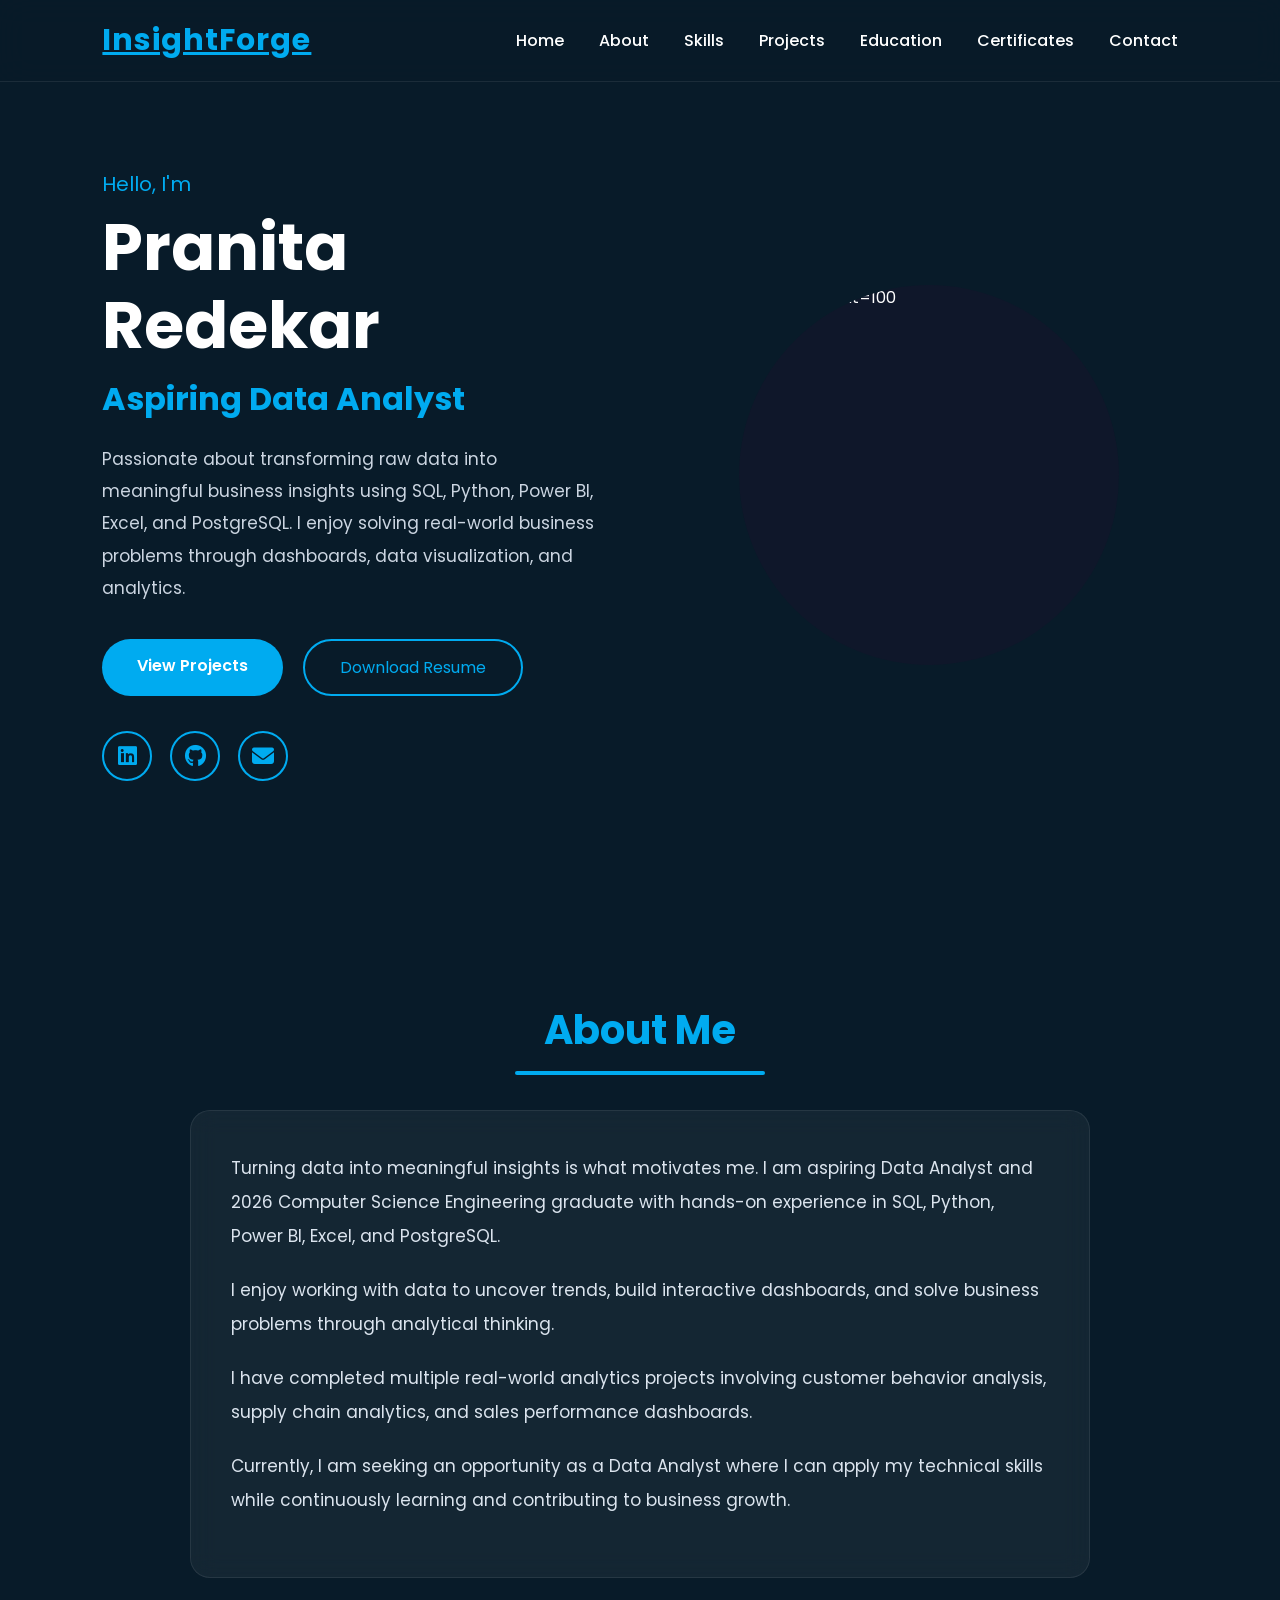
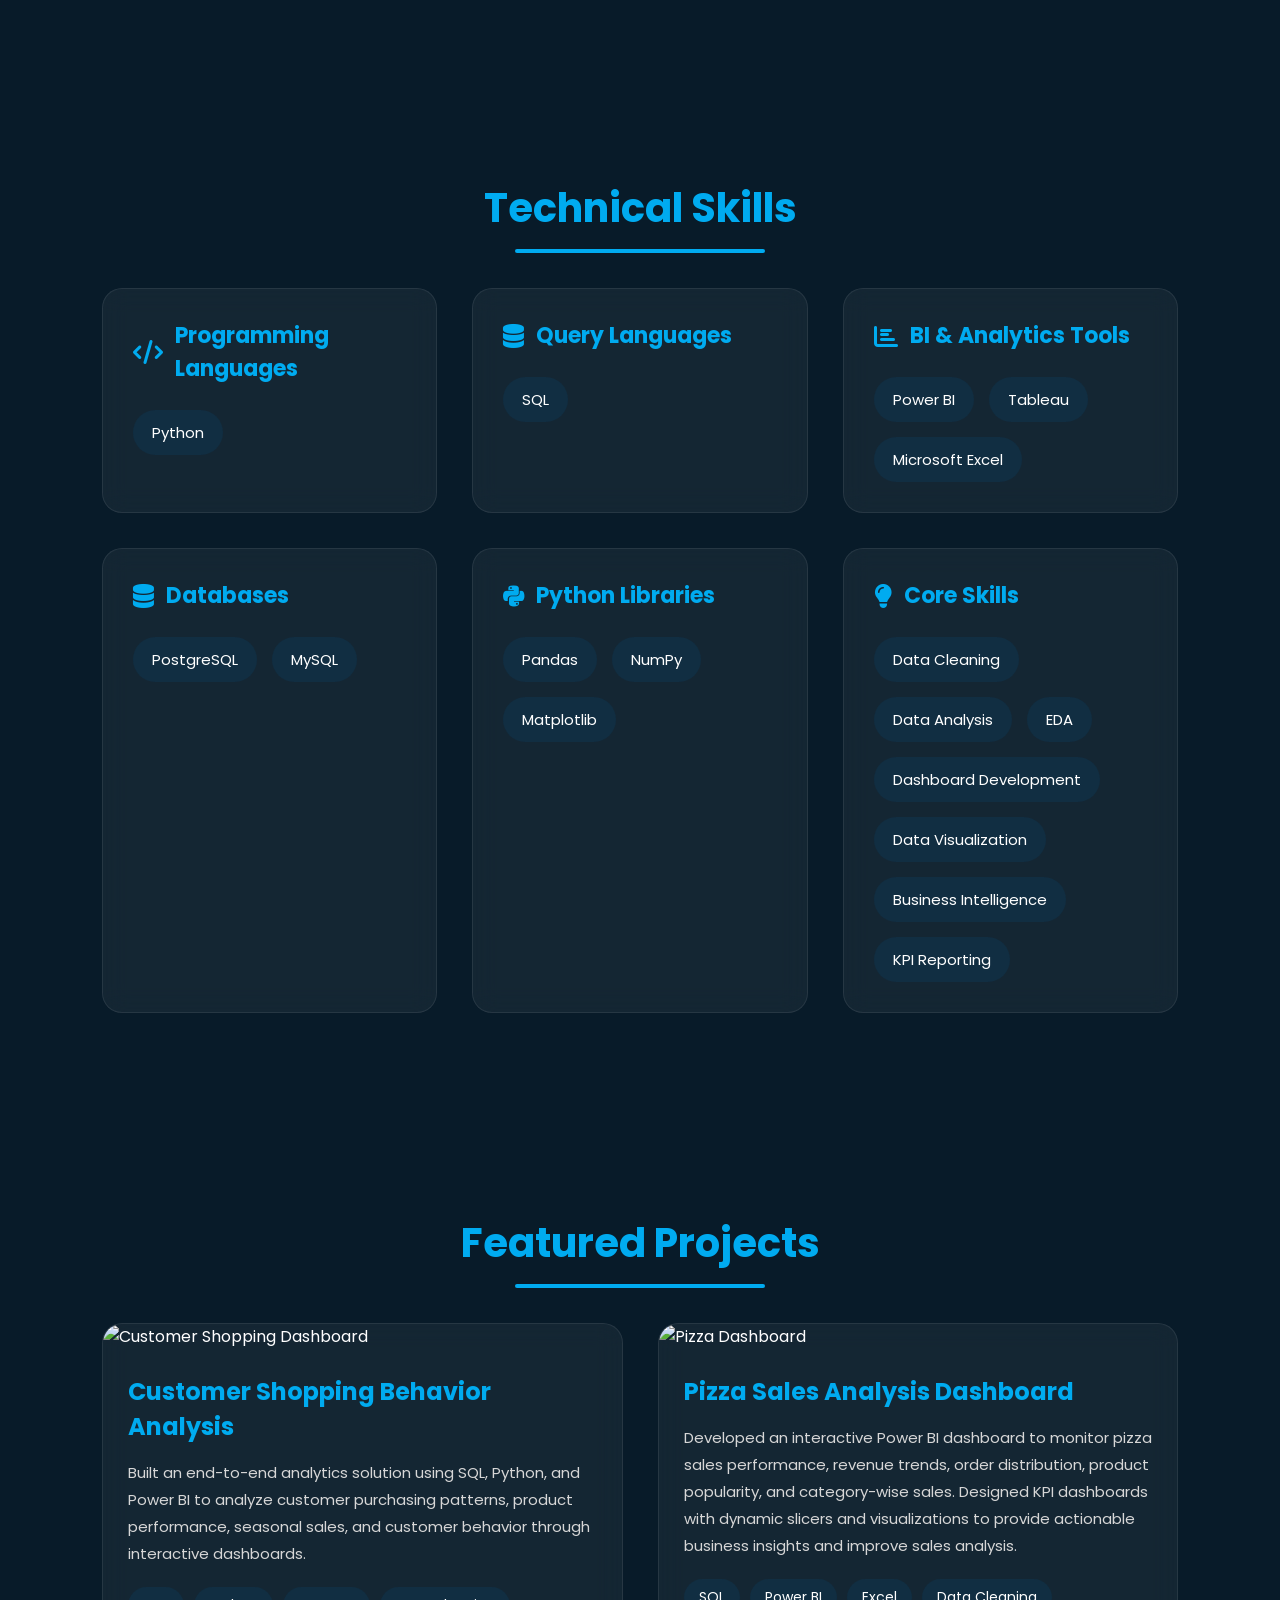
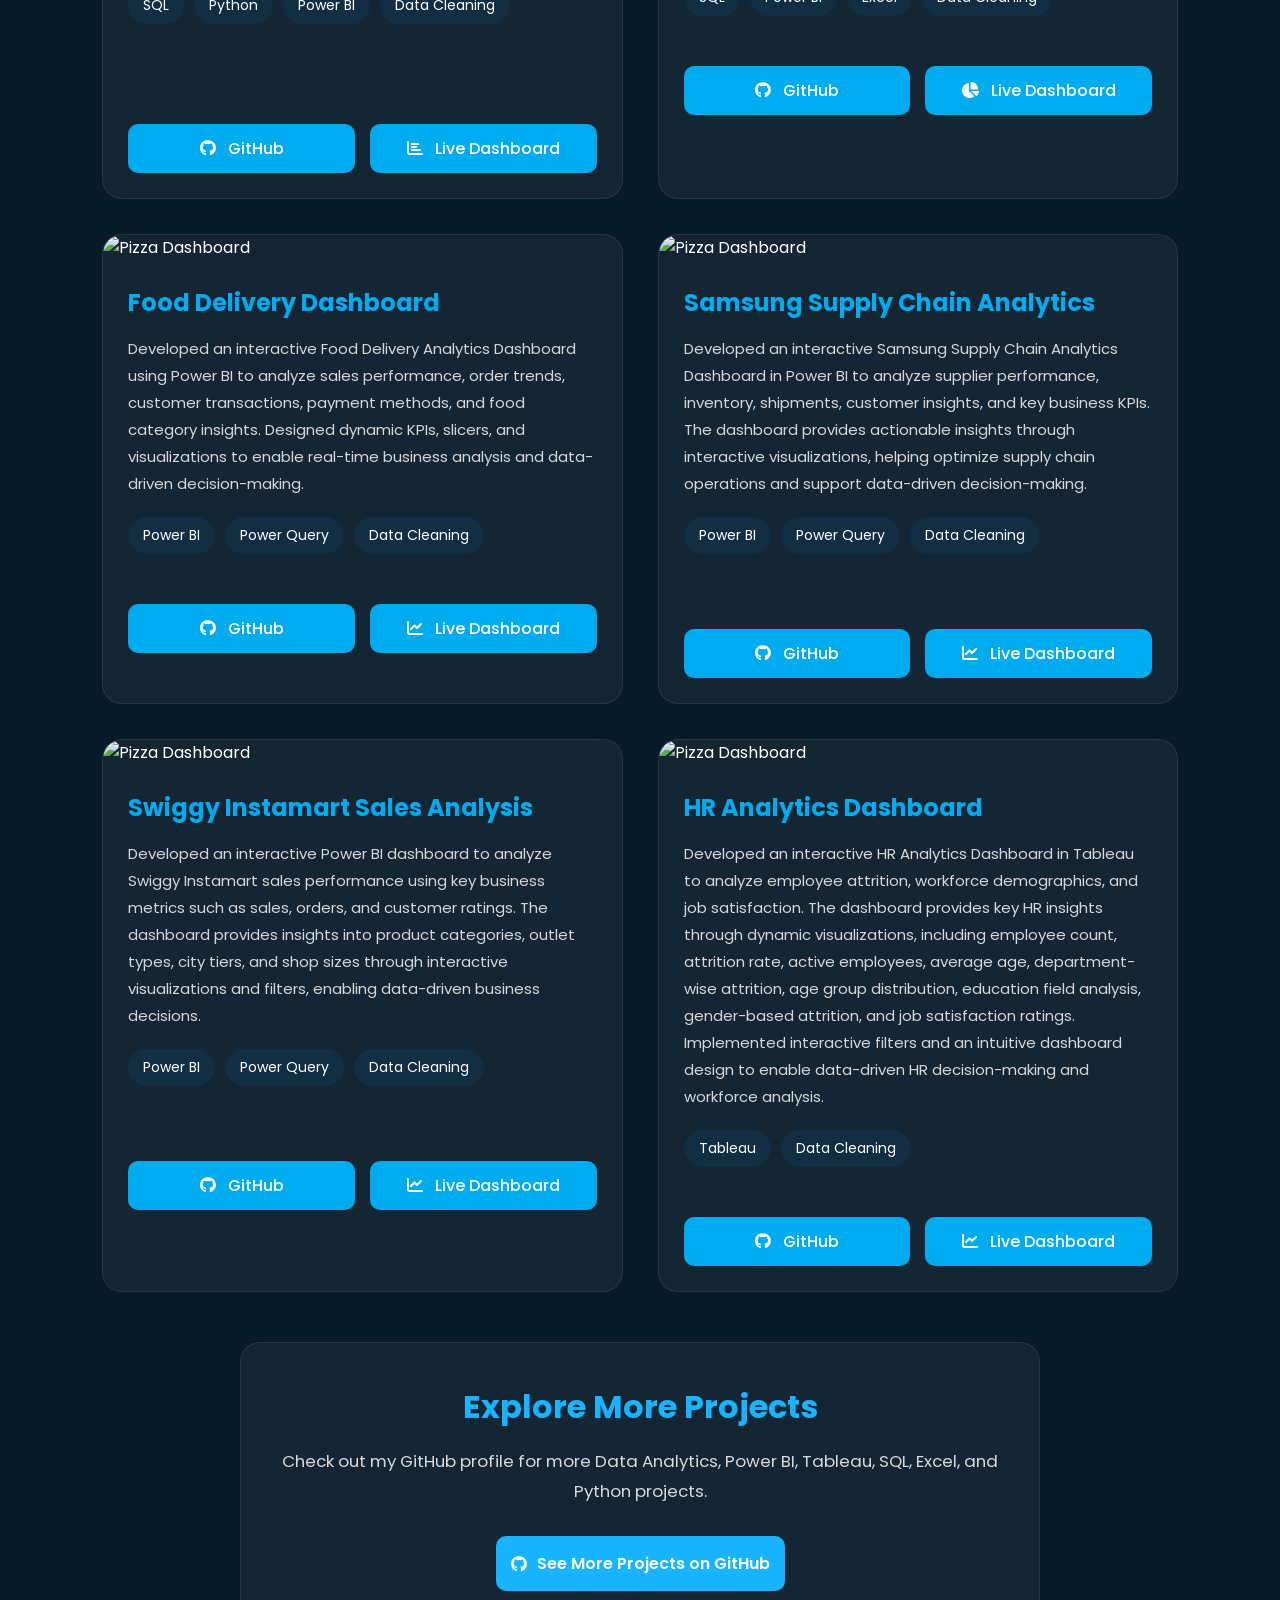
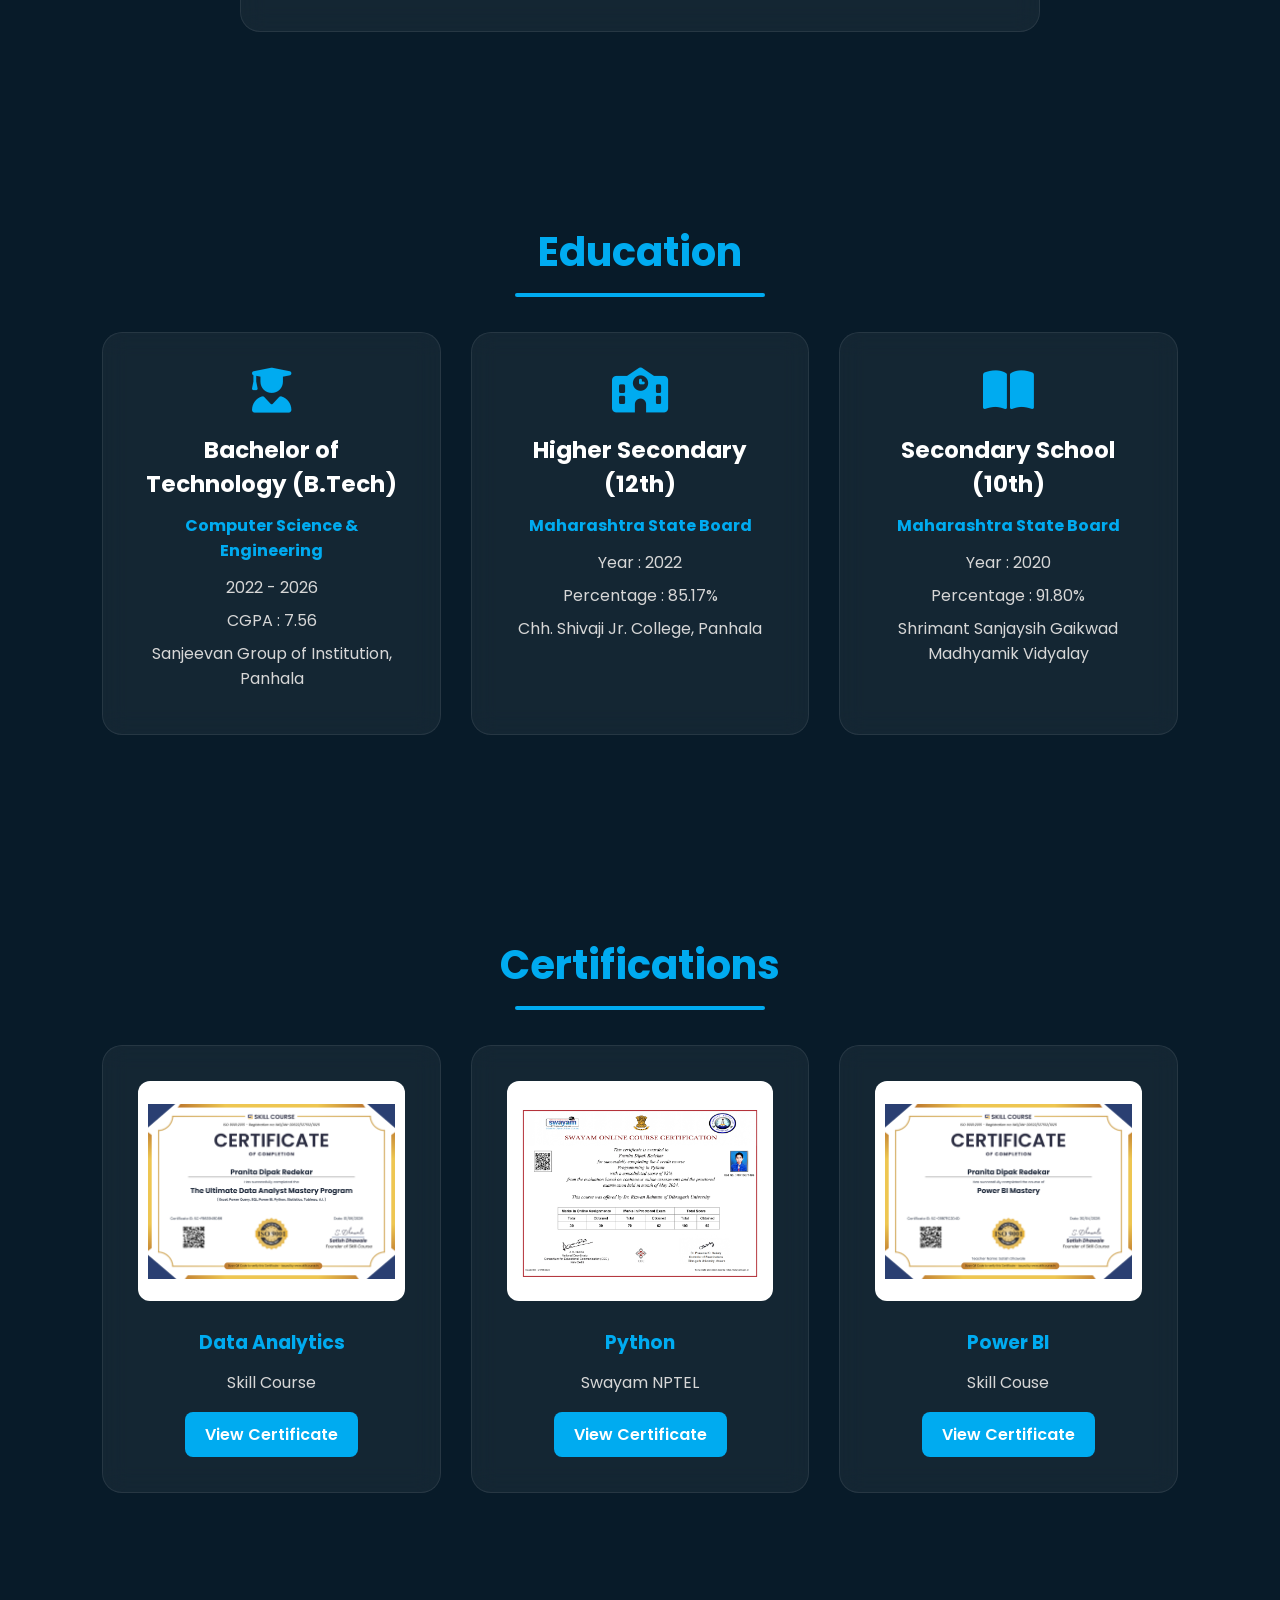
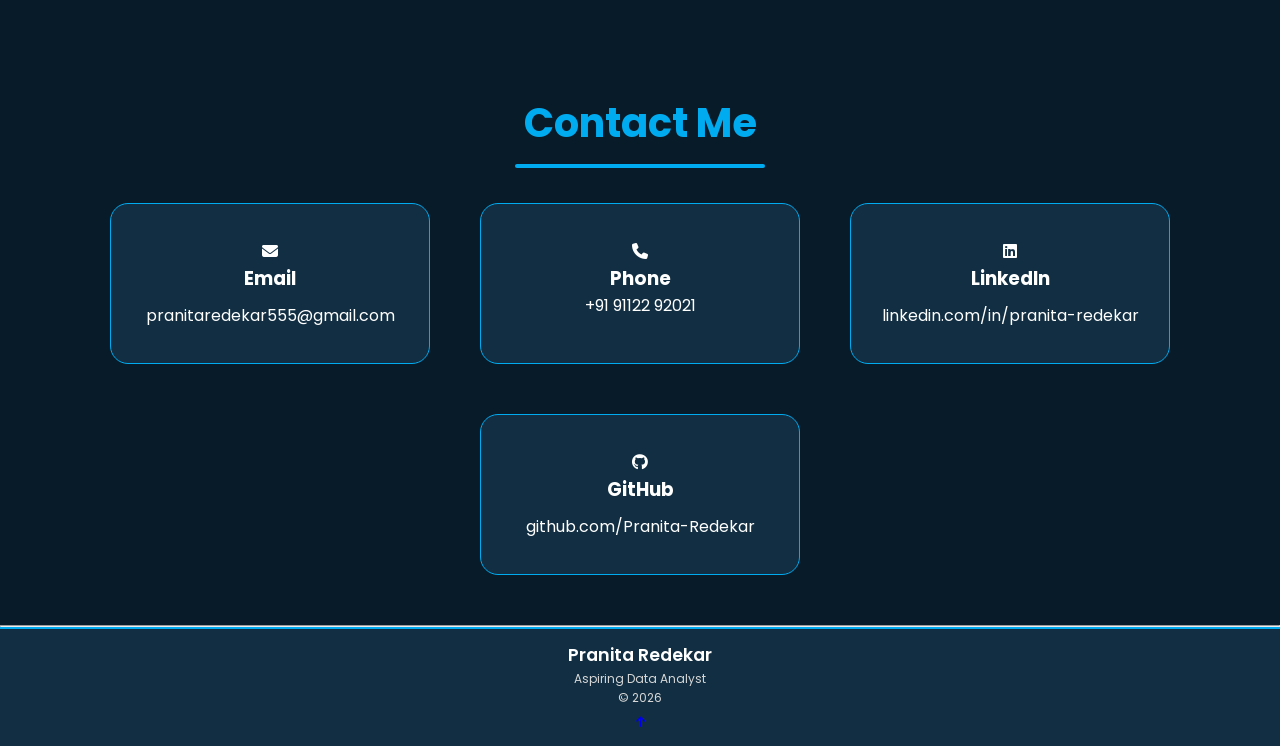
==== commit 40d8cb89: "Add files via upload" ====
--- a/Portfolio/index.html
+++ b/Portfolio/index.html
@@ -99,7 +99,7 @@
 
 <div class="hero-image">
 
-    <img src="D:\Data Analytics\Portfolio\New.jpeg" alt="Profile height=100" >
+    <img src="D:\Data Analytics\Portfolio\Images\New.jpeg" alt="Profile height=100" >
 
 </div>
 
